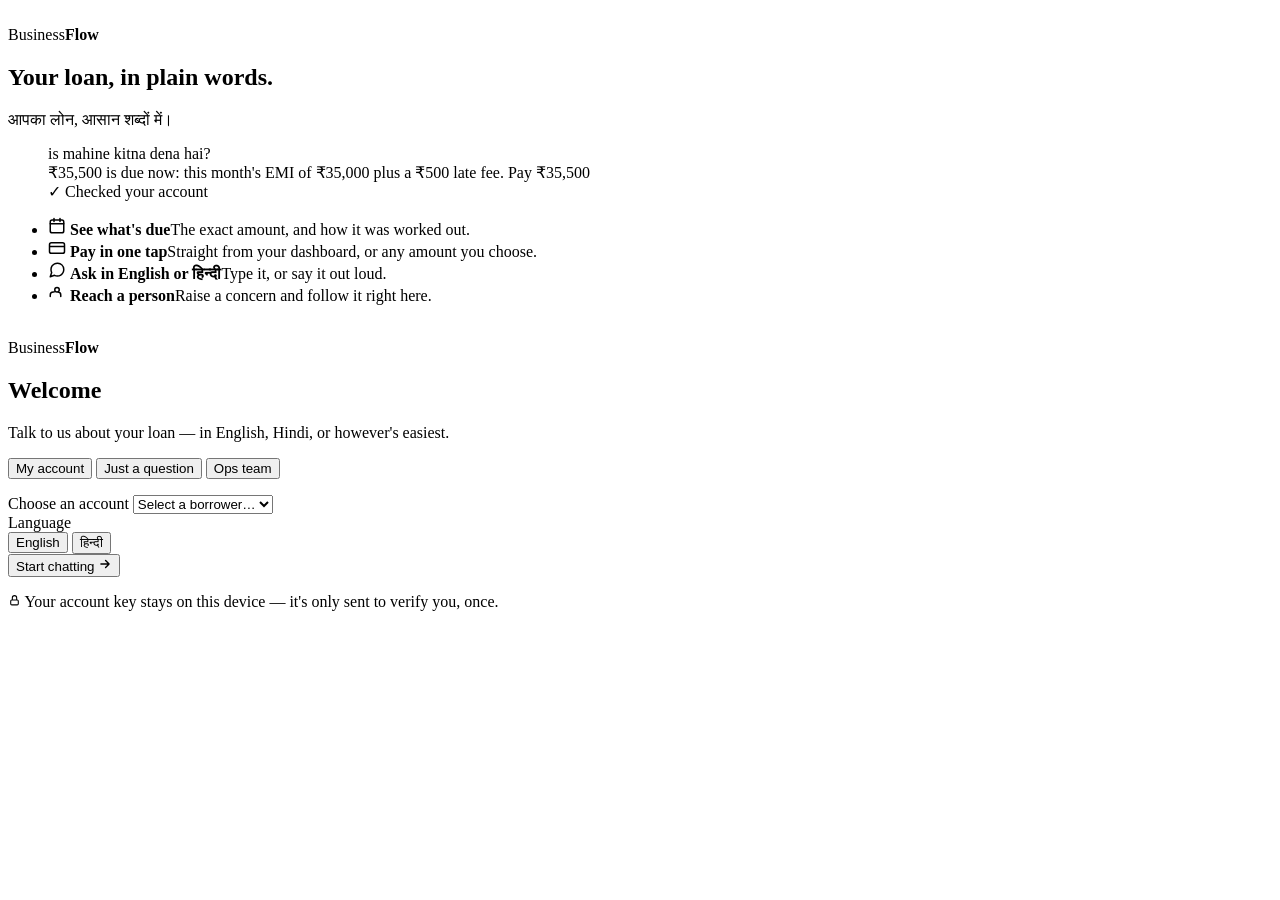
==== src/businessflow/channels/static/index.html @ 6a099b98 "Borrowers can answer our messages; team drafts never use our internal words - Reply under a message " ====
<!doctype html>
<html lang="en">
<head>
<meta charset="utf-8" />
<meta name="viewport" content="width=device-width, initial-scale=1" />
<title>BusinessFlow · Your loan, in plain words</title>
<meta name="description" content="BusinessFlow: see what your loan needs, pay in one tap, and ask in English or Hindi." />
<meta name="theme-color" content="#005da8" />
<link rel="icon" type="image/svg+xml" href="/static/brand-mark.svg" />
<link rel="preconnect" href="https://fonts.googleapis.com" />
<link rel="preconnect" href="https://fonts.gstatic.com" crossorigin />
<link href="https://fonts.googleapis.com/css2?family=Inter:wght@400;500;600;700;800&family=Inter+Tight:wght@600;700;800&display=swap" rel="stylesheet" />
<link rel="stylesheet" href="/static/styles.css?v=21" />
</head>
<body>

<div id="start-screen" class="start-screen">
  <aside class="start-aside">
    <div class="brand on-dark">
      <img class="brand-mark" src="/static/brand-mark.svg" alt="" />
      <div class="brand-name">Business<b class="brand-accent">Flow</b></div>
    </div>
    <div class="start-aside-body">
      <h1 class="start-headline">Your loan, in plain words.</h1>
      <p class="start-headline-hi" lang="hi">आपका लोन, आसान शब्दों में।</p>

      <!-- An illustration of the real product, not a promise: a borrower asks the way people
           actually type, the assistant answers with the same "due now" figure the dashboard shows,
           and offers the one-tap payment. Decorative, so hidden from screen readers. -->
      <figure class="start-demo" aria-hidden="true">
        <div class="demo-bubble demo-user">is mahine kitna dena hai?</div>
        <div class="demo-typing"><span></span><span></span><span></span></div>
        <div class="demo-bubble demo-bot">
          ₹35,500 is due now: this month's EMI of ₹35,000 plus a ₹500 late fee.
          <span class="demo-pay">Pay ₹35,500</span>
        </div>
        <div class="demo-chip">✓ Checked your account</div>
      </figure>

      <ul class="start-points">
        <li>
          <span class="start-point-icon"><svg width="18" height="18" viewBox="0 0 24 24" fill="none"><rect x="3" y="4" width="18" height="17" rx="2.5" stroke="currentColor" stroke-width="2"/><path d="M3 9h18M8 2v4M16 2v4" stroke="currentColor" stroke-width="2" stroke-linecap="round"/></svg></span>
          <span><b>See what's due</b>The exact amount, and how it was worked out.</span>
        </li>
        <li>
          <span class="start-point-icon"><svg width="18" height="18" viewBox="0 0 24 24" fill="none"><rect x="2" y="5" width="20" height="14" rx="2.5" stroke="currentColor" stroke-width="2"/><path d="M2 10h20" stroke="currentColor" stroke-width="2"/></svg></span>
          <span><b>Pay in one tap</b>Straight from your dashboard, or any amount you choose.</span>
        </li>
        <li>
          <span class="start-point-icon"><svg width="18" height="18" viewBox="0 0 24 24" fill="none"><path d="M21 11.5a8.38 8.38 0 0 1-.9 3.8 8.5 8.5 0 0 1-7.6 4.7 8.38 8.38 0 0 1-3.8-.9L3 21l1.9-5.7a8.38 8.38 0 0 1-.9-3.8 8.5 8.5 0 0 1 4.7-7.6 8.38 8.38 0 0 1 3.8-.9h.5a8.48 8.48 0 0 1 8 8v.5z" stroke="currentColor" stroke-width="2" stroke-linecap="round" stroke-linejoin="round"/></svg></span>
          <span><b>Ask in English or हिन्दी</b>Type it, or say it out loud.</span>
        </li>
        <li>
          <span class="start-point-icon"><svg width="18" height="18" viewBox="0 0 24 24" fill="none"><path d="M3 18v-2a4 4 0 0 1 4-4h1M17 18v-2a4 4 0 0 0-4-4h-1M12 12a3 3 0 1 0 0-6 3 3 0 0 0 0 6Z" stroke="currentColor" stroke-width="2" stroke-linecap="round" stroke-linejoin="round"/></svg></span>
          <span><b>Reach a person</b>Raise a concern and follow it right here.</span>
        </li>
      </ul>
    </div>
  </aside>

  <main class="start-main">
    <div class="start-card">
      <div class="brand start-card-brand">
        <img class="brand-mark" src="/static/brand-mark.svg" alt="" />
        <div class="brand-name">Business<b class="brand-accent">Flow</b></div>
      </div>
      <h2 class="start-title">Welcome</h2>
      <p class="start-tagline">Talk to us about your loan — in English, Hindi, or however's easiest.</p>

      <div class="start-tabs">
        <button class="start-tab active" data-mode="verified">My account</button>
        <button class="start-tab" data-mode="anonymous">Just a question</button>
        <button class="start-tab" data-mode="ops">Ops team</button>
      </div>
      <p class="start-mode-hint" id="start-mode-hint"></p>

      <form id="start-form" autocomplete="off">
        <div id="verified-fields">
          <label class="field-label" for="start-account-picker">Choose an account</label>
          <select id="start-account-picker">
            <option value="" selected disabled>Select a borrower…</option>
          </select>
        </div>

        <div id="lang-field">
          <label class="field-label">Language</label>
          <div class="lang-toggle">
            <button type="button" class="lang-btn active" data-lang="en">English</button>
            <button type="button" class="lang-btn" data-lang="hi">हिन्दी</button>
          </div>
        </div>

        <button type="submit" id="start-submit-btn" class="start-submit">
          Start chatting
          <svg width="14" height="14" viewBox="0 0 24 24" fill="none"><path d="M5 12h14M13 6l6 6-6 6" stroke="currentColor" stroke-width="2.4" stroke-linecap="round" stroke-linejoin="round"/></svg>
        </button>
        <p id="start-error" class="start-error" hidden></p>
      </form>
      <p class="start-hint">
        <svg width="13" height="13" viewBox="0 0 24 24" fill="none"><rect x="5" y="11" width="14" height="9" rx="2" stroke="currentColor" stroke-width="2"/><path d="M8 11V7a4 4 0 1 1 8 0v4" stroke="currentColor" stroke-width="2"/></svg>
        Your account key stays on this device — it's only sent to verify you, once.
      </p>
    </div>
  </main>
</div>

<div id="dashboard-screen" class="dashboard-screen" hidden>
  <header class="dash-header">
    <div class="brand small">
      <img class="brand-mark" src="/static/brand-mark.svg" alt="" />
      <div class="brand-name">Business<b class="brand-accent">Flow</b></div>
    </div>
    <div class="dash-header-right">
      <span class="account-chip" id="dash-account-chip"></span>
      <button class="icon-btn" id="dash-refresh-btn" title="Refresh" aria-label="Refresh">
        <svg width="15" height="15" viewBox="0 0 24 24" fill="none"><path d="M20.5 12a8.5 8.5 0 1 1-2.5-6l2.5 2.5" stroke="currentColor" stroke-width="2" stroke-linecap="round" stroke-linejoin="round"/><path d="M20.5 3.5v5h-5" stroke="currentColor" stroke-width="2" stroke-linecap="round" stroke-linejoin="round"/></svg>
      </button>
      <button class="ghost-btn" id="dash-restart-btn" title="Start over">
        <svg width="15" height="15" viewBox="0 0 24 24" fill="none"><path d="M15 3h4a2 2 0 0 1 2 2v14a2 2 0 0 1-2 2h-4M10 17l5-5-5-5M15 12H3" stroke="currentColor" stroke-width="2" stroke-linecap="round" stroke-linejoin="round"/></svg>
        <span>Sign out</span>
      </button>
    </div>
  </header>

  <main class="dash-content" id="dash-content">
    <div class="dash-loading" id="dash-loading">
      <div class="spinner"></div>
      <p>Loading your account…</p>
    </div>

    <div class="dash-error" id="dash-error" hidden>
      <p id="dash-error-text"></p>
      <button class="btn-retry" id="dash-retry-btn">Try again</button>
    </div>

    <div class="dash-body" id="dash-body" hidden>
      <section class="dash-greeting">
        <div class="hero-avatar" id="dash-avatar"></div>
        <div class="hero-identity-text">
          <p class="eyebrow">Your account</p>
          <h1 id="dash-borrower-name"></h1>
          <p id="dash-business-name"></p>
        </div>
      </section>

      <section class="due-card" id="due-card" aria-live="polite" hidden></section>

      <section class="attention" id="attention-section" hidden>
        <h2 class="dash-section-title">Needs your attention</h2>
        <div class="dash-warnings" id="dash-warnings"></div>
        <div class="action-result" id="warnings-action-result" hidden></div>
      </section>

      <div class="dash-grid">
        <section class="panel dash-hero">
          <div class="panel-head">
            <h2 class="dash-section-title">Your loan</h2>
          </div>
          <div class="hero-main">
            <div class="hero-ring-card">
              <div class="ring-stack" id="dash-ring-stack"></div>
              <div class="ring-caption">
                <div class="ring-caption-value" id="dash-ring-value"></div>
                <div class="ring-caption-label">months left of <span id="dash-tenure"></span></div>
              </div>
            </div>
            <div class="hero-stats" id="dash-hero-stats"></div>
          </div>
        </section>

        <section class="panel dash-actions-section">
          <div class="panel-head">
            <h2 class="dash-section-title">Quick actions</h2>
          </div>
          <div class="dash-actions">
            <div class="action-card">
              <button type="button" class="action-btn" id="action-help-btn" aria-expanded="false" aria-controls="help-form">
                <span class="action-btn-icon"><svg width="18" height="18" viewBox="0 0 24 24" fill="none"><path d="M21 12a9 9 0 1 1-18 0 9 9 0 0 1 18 0Z" stroke="currentColor" stroke-width="2"/><path d="M9.1 9a3 3 0 0 1 5.8 1c0 2-3 2.5-3 4.5M12 17.5h.01" stroke="currentColor" stroke-width="2" stroke-linecap="round" stroke-linejoin="round"/></svg></span>
                <span class="action-btn-text">
                  <span class="action-btn-label">Get help</span>
                  <span class="action-btn-sub">Already paid, something's wrong, or talk to a person</span>
                </span>
                <svg class="action-btn-chevron" width="16" height="16" viewBox="0 0 24 24" fill="none"><path d="m9 6 6 6-6 6" stroke="currentColor" stroke-width="2.2" stroke-linecap="round" stroke-linejoin="round"/></svg>
              </button>
              <form class="action-form" id="help-form" hidden>
                <div class="help-choices" role="group" aria-label="What do you need?">
                  <button type="button" class="help-choice" data-help-choice="paid" aria-pressed="false">I've already paid</button>
                  <button type="button" class="help-choice" data-help-choice="wrong" aria-pressed="false">Something's wrong</button>
                  <button type="button" class="help-choice" data-help-choice="person" aria-pressed="false">Talk to a person</button>
                </div>
                <div class="help-fields" id="help-fields" hidden>
                  <label class="field-label" for="help-text" id="help-label"></label>
                  <textarea id="help-text" rows="2"></textarea>
                  <p class="help-hint" id="help-hint"></p>
                  <div class="action-form-row">
                    <button type="submit" class="btn-primary" id="help-submit-btn">Send to our team</button>
                    <button type="button" class="btn-cancel" id="help-cancel-btn">Cancel</button>
                  </div>
                </div>
              </form>
              <div class="action-result" id="help-result" hidden></div>
            </div>


            <div class="action-card">
              <button type="button" class="action-btn" id="action-payment-btn">
                <span class="action-btn-icon"><svg width="18" height="18" viewBox="0 0 24 24" fill="none"><rect x="2" y="5" width="20" height="14" rx="2.5" stroke="currentColor" stroke-width="2"/><path d="M2 10h20" stroke="currentColor" stroke-width="2"/></svg></span>
                <span class="action-btn-text">
                  <span class="action-btn-label">Pay a different amount</span>
                  <span class="action-btn-sub">Choose how much to pay</span>
                </span>
                <svg class="action-btn-chevron" width="16" height="16" viewBox="0 0 24 24" fill="none"><path d="m9 6 6 6-6 6" stroke="currentColor" stroke-width="2.2" stroke-linecap="round" stroke-linejoin="round"/></svg>
              </button>
              <form class="action-form" id="payment-form" hidden>
                <label class="field-label" for="payment-amount">Amount (₹)</label>
                <input id="payment-amount" type="number" min="1" step="0.01" placeholder="e.g. 5000" />
                <div class="action-form-row">
                  <button type="submit" class="btn-primary" id="payment-submit-btn">Continue to pay</button>
                  <button type="button" class="btn-cancel" id="payment-cancel-btn">Cancel</button>
                </div>
              </form>
              <div class="action-result" id="payment-result" hidden></div>
            </div>
          </div>
        </section>
      </div>

      <div class="dash-grid dash-grid-split">
        <section class="panel">
          <div class="panel-head">
            <h2 class="dash-section-title">Payment timeline</h2>
            <span class="panel-legend">
              <span><i class="dtl-dot paid-on-time"></i>Paid</span>
              <span><i class="dtl-dot overdue"></i>Overdue</span>
              <span><i class="dtl-dot upcoming"></i>Scheduled</span>
            </span>
          </div>
          <div class="dash-timeline" id="dash-timeline"></div>
          <button type="button" class="panel-more" id="timeline-toggle-btn" aria-expanded="false" aria-controls="dash-timeline" hidden></button>
        </section>

        <div class="dash-stack">
          <section class="panel" id="requests-panel">
            <div class="panel-head">
              <h2 class="dash-section-title">Requests &amp; messages</h2>
            </div>
            <p class="dash-section-sub">What you've asked us, our replies, and everything else we've sent you, whether or not you use Telegram.</p>
            <div class="dash-escalations" id="dash-escalations"></div>
            <div class="dash-messages" id="dash-messages"></div>
            <button type="button" class="panel-more" id="messages-toggle-btn" aria-expanded="false" aria-controls="dash-messages" hidden></button>
          </section>

          <section class="panel">
            <div class="panel-head">
              <h2 class="dash-section-title">Documents</h2>
            </div>
            <div class="dash-documents" id="dash-documents"></div>
          </section>
        </div>
      </div>
    </div>
  </main>

  <button type="button" class="dash-chat-fab" id="dash-chat-btn">
    <svg width="17" height="17" viewBox="0 0 24 24" fill="none"><path d="M21 11.5a8.38 8.38 0 0 1-.9 3.8 8.5 8.5 0 0 1-7.6 4.7 8.38 8.38 0 0 1-3.8-.9L3 21l1.9-5.7a8.38 8.38 0 0 1-.9-3.8 8.5 8.5 0 0 1 4.7-7.6 8.38 8.38 0 0 1 3.8-.9h.5a8.48 8.48 0 0 1 8 8v.5z" stroke="currentColor" stroke-width="2" stroke-linecap="round" stroke-linejoin="round"/></svg>
    Chat with us
  </button>
</div>

<div id="chat-screen" class="chat-screen" hidden>
  <header class="chat-header">
    <div class="chat-header-left">
      <button class="icon-btn" id="chat-back-btn" title="Close chat" aria-label="Close chat" hidden>
        <svg width="15" height="15" viewBox="0 0 24 24" fill="none"><path d="M18 6 6 18M6 6l12 12" stroke="currentColor" stroke-width="2.2" stroke-linecap="round"/></svg>
      </button>
      <div class="brand small">
        <img class="brand-mark" src="/static/brand-mark.svg" alt="" />
        <div class="brand-text">
          <div class="brand-name">Business<b class="brand-accent">Flow</b></div>
          <div class="brand-sub">Loan assistant</div>
        </div>
      </div>
    </div>
    <div class="chat-header-right">
      <span class="account-chip" id="account-chip" hidden></span>
      <button class="icon-btn" id="restart-btn" title="Start over" aria-label="Start over">
        <svg width="15" height="15" viewBox="0 0 24 24" fill="none"><path d="M3.5 12a8.5 8.5 0 1 0 2.5-6L3.5 8.5" stroke="currentColor" stroke-width="2" stroke-linecap="round" stroke-linejoin="round"/><path d="M3.5 3.5v5h5" stroke="currentColor" stroke-width="2" stroke-linecap="round" stroke-linejoin="round"/></svg>
      </button>
    </div>
  </header>

  <div id="tone-bar" class="tone-bar">
    <button type="button" id="abilities-btn" class="tone-btn">What can you help with?</button>
    <button type="button" id="tone-btn" class="tone-btn" aria-pressed="false" hidden>Naturalise tone</button>
    <span id="tone-note" class="tone-note" role="status" aria-live="polite"></span>
  </div>

  <main id="message-list" class="message-list"></main>

  <div class="composer-wrap">
    <form id="message-form" class="message-form" autocomplete="off">
      <button type="button" id="mic-btn" class="mic-btn" title="Record a voice message" aria-label="Record voice message">
        <svg width="17" height="17" viewBox="0 0 24 24" fill="none"><path d="M12 15a3 3 0 0 0 3-3V6a3 3 0 0 0-6 0v6a3 3 0 0 0 3 3Z" stroke="currentColor" stroke-width="2" stroke-linecap="round" stroke-linejoin="round"/><path d="M19 11a7 7 0 0 1-14 0M12 18v3" stroke="currentColor" stroke-width="2" stroke-linecap="round" stroke-linejoin="round"/></svg>
      </button>
      <div id="recording-indicator" class="recording-indicator" hidden>
        <span class="rec-dot"></span>
        <span id="recording-timer">0:00</span>
        <span class="recording-hint">Tap the mic to stop</span>
      </div>
      <input id="message-input" type="text" placeholder="Type your message…" autocomplete="off" />
      <button type="submit" id="send-btn" class="send-btn" aria-label="Send">
        <svg width="18" height="18" viewBox="0 0 24 24" fill="none"><path d="M4 12h16M13 5l7 7-7 7" stroke="currentColor" stroke-width="2.2" stroke-linecap="round" stroke-linejoin="round"/></svg>
      </button>
    </form>
  </div>
</div>

<script src="/static/naturalvoice.js?v=2"></script>
<script src="/static/richtext.js?v=3"></script>
<script src="/static/app.js?v=17"></script>
</body>
</html>
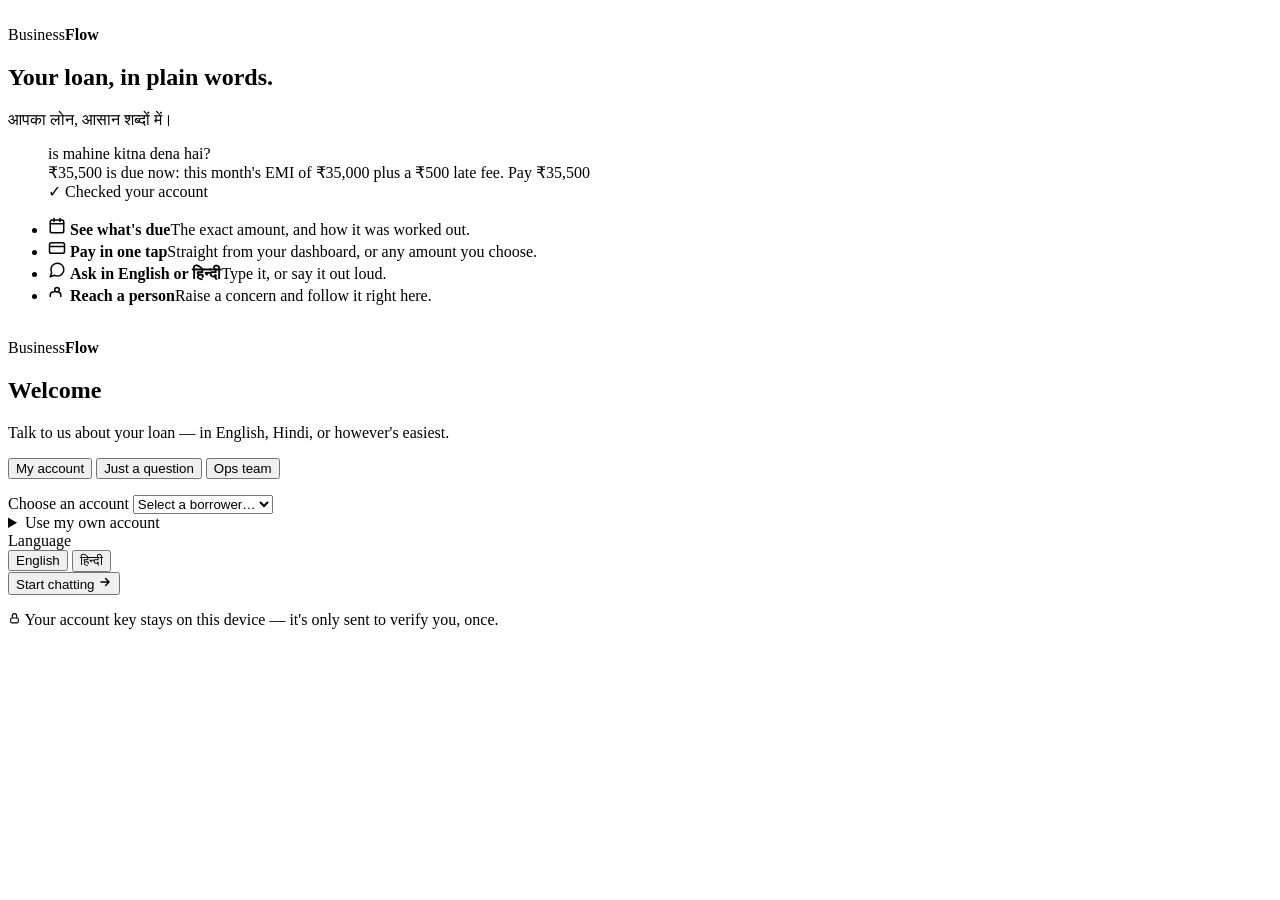
==== commit 568153f7: "Web: sign in with your own account, and switch between several loans The web sign-in only offered th" ====
--- a/src/businessflow/channels/static/index.html
+++ b/src/businessflow/channels/static/index.html
@@ -10,7 +10,7 @@
 <link rel="preconnect" href="https://fonts.googleapis.com" />
 <link rel="preconnect" href="https://fonts.gstatic.com" crossorigin />
 <link href="https://fonts.googleapis.com/css2?family=Inter:wght@400;500;600;700;800&family=Inter+Tight:wght@600;700;800&display=swap" rel="stylesheet" />
-<link rel="stylesheet" href="/static/styles.css?v=21" />
+<link rel="stylesheet" href="/static/styles.css?v=22" />
 </head>
 <body>
 
@@ -80,6 +80,13 @@
           <select id="start-account-picker">
             <option value="" selected disabled>Select a borrower…</option>
           </select>
+          <details class="own-account" id="own-account">
+            <summary>Use my own account</summary>
+            <div class="own-account-fields">
+              <input id="own-account-id" type="text" placeholder="Account ID, e.g. BF-1011" autocomplete="off" />
+              <input id="own-access-key" type="password" inputmode="numeric" maxlength="6" placeholder="6-digit access key" autocomplete="off" />
+            </div>
+          </details>
         </div>
 
         <div id="lang-field">
@@ -140,6 +147,18 @@
           <p class="eyebrow">Your account</p>
           <h1 id="dash-borrower-name"></h1>
           <p id="dash-business-name"></p>
+        </div>
+        <div class="loan-switch" id="loan-switch">
+          <select id="loan-switch-select" aria-label="Switch loan"></select>
+          <details class="add-loan">
+            <summary>+ Add another loan</summary>
+            <form id="add-loan-form" class="add-loan-form">
+              <input id="add-loan-id" type="text" placeholder="Account ID" autocomplete="off" required />
+              <input id="add-loan-key" type="password" inputmode="numeric" maxlength="6" placeholder="Access key" autocomplete="off" required />
+              <button type="submit" class="btn-primary">Add</button>
+              <p class="case-note-error" id="add-loan-error" hidden></p>
+            </form>
+          </details>
         </div>
       </section>
 
@@ -317,6 +336,6 @@
 
 <script src="/static/naturalvoice.js?v=2"></script>
 <script src="/static/richtext.js?v=3"></script>
-<script src="/static/app.js?v=17"></script>
+<script src="/static/app.js?v=18"></script>
 </body>
 </html>
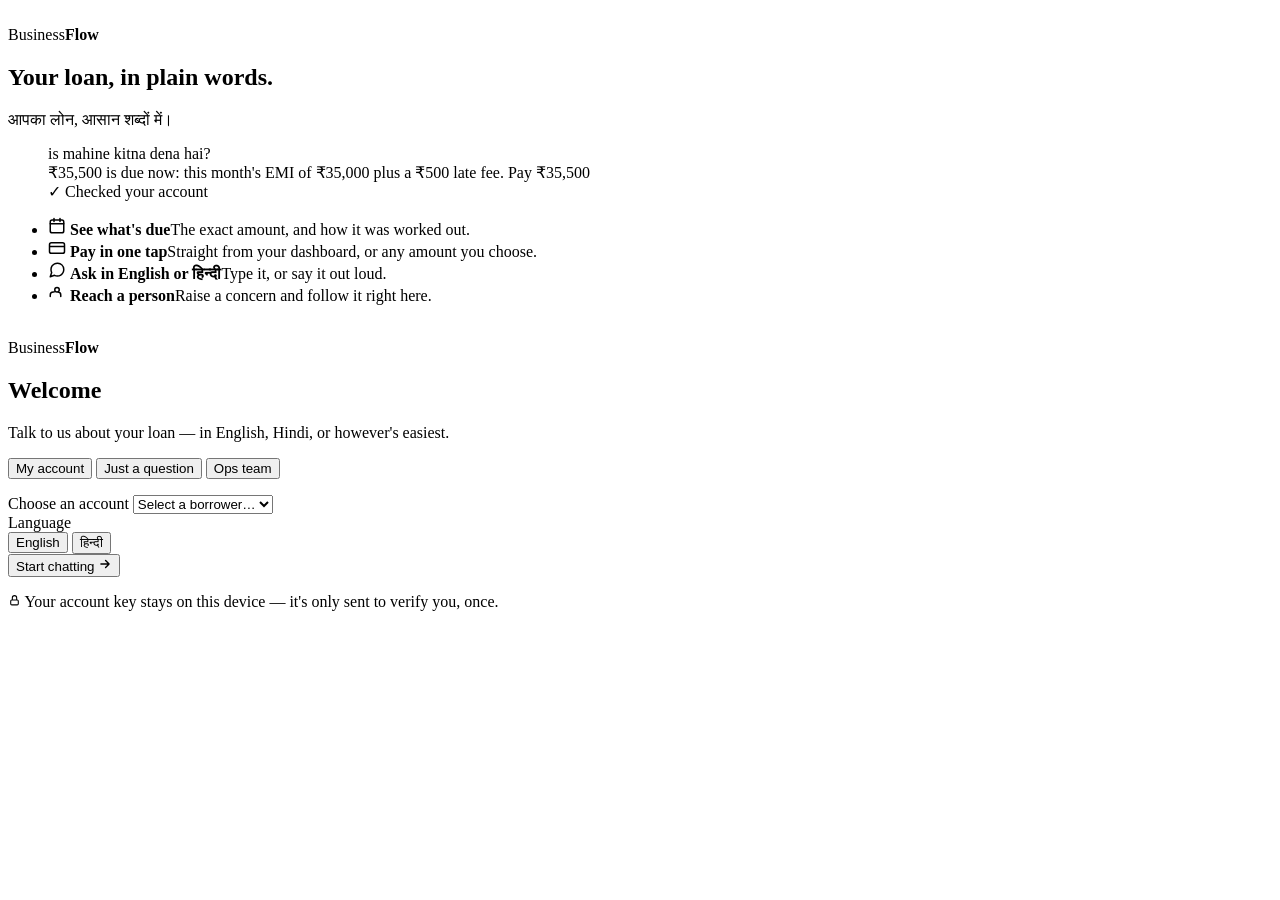
==== commit 84ecb6bb: "Merge pull request #34 from devangmishra1424/feat/message-replies Borrowers can answer our messages;" ====
--- a/src/businessflow/channels/static/index.html
+++ b/src/businessflow/channels/static/index.html
@@ -10,7 +10,7 @@
 <link rel="preconnect" href="https://fonts.googleapis.com" />
 <link rel="preconnect" href="https://fonts.gstatic.com" crossorigin />
 <link href="https://fonts.googleapis.com/css2?family=Inter:wght@400;500;600;700;800&family=Inter+Tight:wght@600;700;800&display=swap" rel="stylesheet" />
-<link rel="stylesheet" href="/static/styles.css?v=22" />
+<link rel="stylesheet" href="/static/styles.css?v=21" />
 </head>
 <body>
 
@@ -80,13 +80,6 @@
           <select id="start-account-picker">
             <option value="" selected disabled>Select a borrower…</option>
           </select>
-          <details class="own-account" id="own-account">
-            <summary>Use my own account</summary>
-            <div class="own-account-fields">
-              <input id="own-account-id" type="text" placeholder="Account ID, e.g. BF-1011" autocomplete="off" />
-              <input id="own-access-key" type="password" inputmode="numeric" maxlength="6" placeholder="6-digit access key" autocomplete="off" />
-            </div>
-          </details>
         </div>
 
         <div id="lang-field">
@@ -147,18 +140,6 @@
           <p class="eyebrow">Your account</p>
           <h1 id="dash-borrower-name"></h1>
           <p id="dash-business-name"></p>
-        </div>
-        <div class="loan-switch" id="loan-switch">
-          <select id="loan-switch-select" aria-label="Switch loan"></select>
-          <details class="add-loan">
-            <summary>+ Add another loan</summary>
-            <form id="add-loan-form" class="add-loan-form">
-              <input id="add-loan-id" type="text" placeholder="Account ID" autocomplete="off" required />
-              <input id="add-loan-key" type="password" inputmode="numeric" maxlength="6" placeholder="Access key" autocomplete="off" required />
-              <button type="submit" class="btn-primary">Add</button>
-              <p class="case-note-error" id="add-loan-error" hidden></p>
-            </form>
-          </details>
         </div>
       </section>
 
@@ -336,6 +317,6 @@
 
 <script src="/static/naturalvoice.js?v=2"></script>
 <script src="/static/richtext.js?v=3"></script>
-<script src="/static/app.js?v=18"></script>
+<script src="/static/app.js?v=17"></script>
 </body>
 </html>
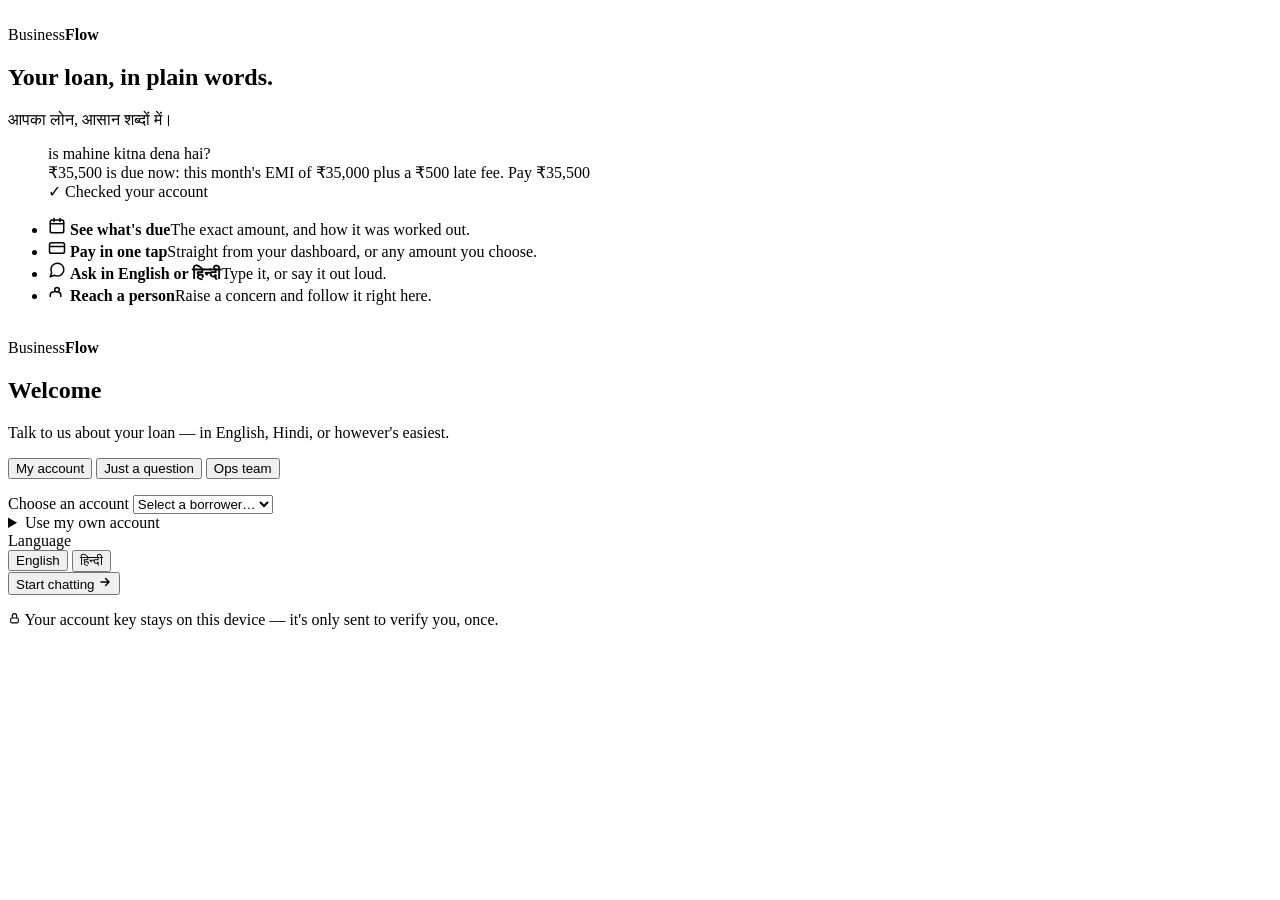
==== commit 46ba8e46: "Merge pull request #36 from devangmishra1424/feat/web-multi-loan Web: sign in with your own account," ====
--- a/src/businessflow/channels/static/index.html
+++ b/src/businessflow/channels/static/index.html
@@ -10,7 +10,7 @@
 <link rel="preconnect" href="https://fonts.googleapis.com" />
 <link rel="preconnect" href="https://fonts.gstatic.com" crossorigin />
 <link href="https://fonts.googleapis.com/css2?family=Inter:wght@400;500;600;700;800&family=Inter+Tight:wght@600;700;800&display=swap" rel="stylesheet" />
-<link rel="stylesheet" href="/static/styles.css?v=21" />
+<link rel="stylesheet" href="/static/styles.css?v=22" />
 </head>
 <body>
 
@@ -80,6 +80,13 @@
           <select id="start-account-picker">
             <option value="" selected disabled>Select a borrower…</option>
           </select>
+          <details class="own-account" id="own-account">
+            <summary>Use my own account</summary>
+            <div class="own-account-fields">
+              <input id="own-account-id" type="text" placeholder="Account ID, e.g. BF-1011" autocomplete="off" />
+              <input id="own-access-key" type="password" inputmode="numeric" maxlength="6" placeholder="6-digit access key" autocomplete="off" />
+            </div>
+          </details>
         </div>
 
         <div id="lang-field">
@@ -140,6 +147,18 @@
           <p class="eyebrow">Your account</p>
           <h1 id="dash-borrower-name"></h1>
           <p id="dash-business-name"></p>
+        </div>
+        <div class="loan-switch" id="loan-switch">
+          <select id="loan-switch-select" aria-label="Switch loan"></select>
+          <details class="add-loan">
+            <summary>+ Add another loan</summary>
+            <form id="add-loan-form" class="add-loan-form">
+              <input id="add-loan-id" type="text" placeholder="Account ID" autocomplete="off" required />
+              <input id="add-loan-key" type="password" inputmode="numeric" maxlength="6" placeholder="Access key" autocomplete="off" required />
+              <button type="submit" class="btn-primary">Add</button>
+              <p class="case-note-error" id="add-loan-error" hidden></p>
+            </form>
+          </details>
         </div>
       </section>
 
@@ -317,6 +336,6 @@
 
 <script src="/static/naturalvoice.js?v=2"></script>
 <script src="/static/richtext.js?v=3"></script>
-<script src="/static/app.js?v=17"></script>
+<script src="/static/app.js?v=18"></script>
 </body>
 </html>
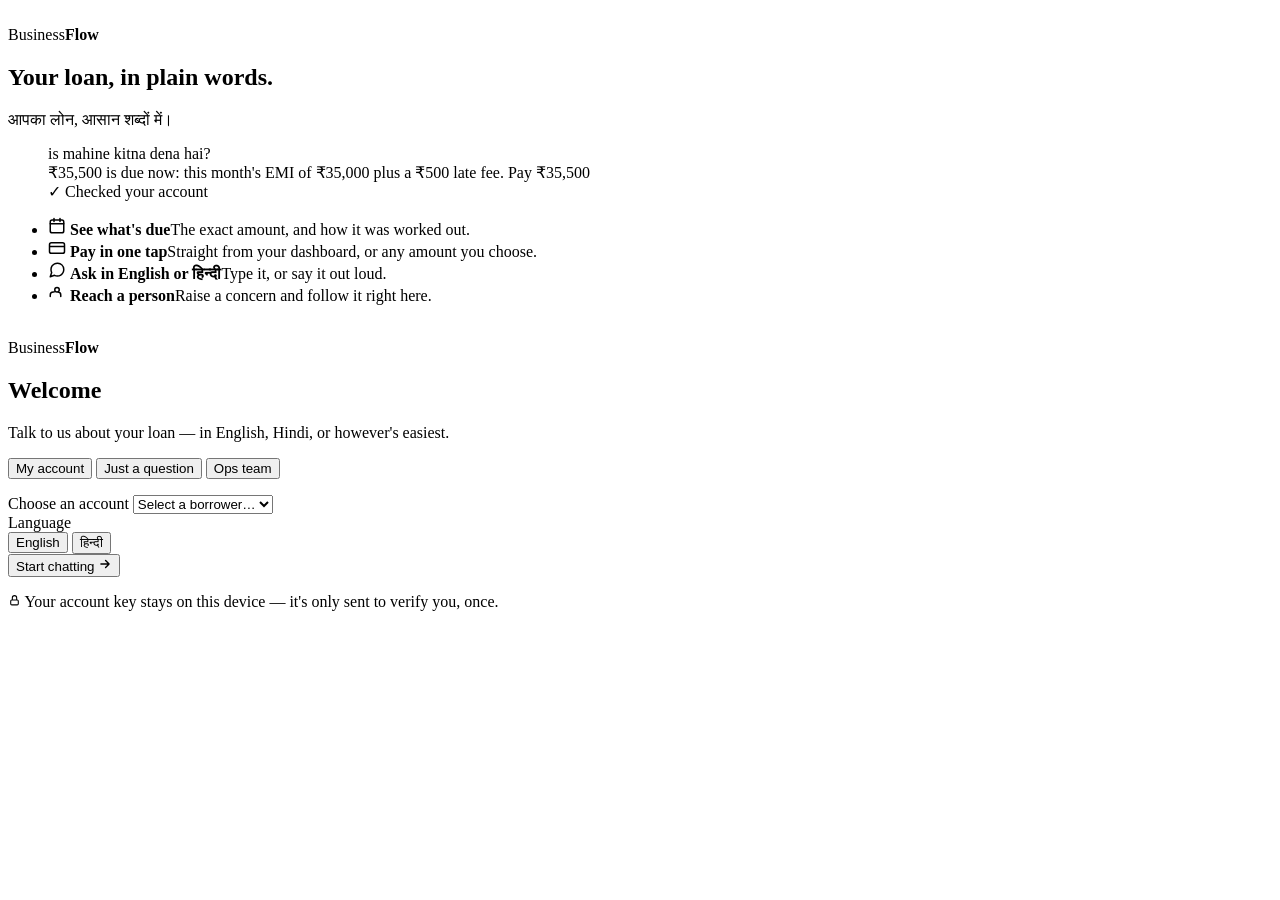
==== commit 0d311a5d: "Demo sign-in: every account listed and opened in one click, no key The account list comes from the s" ====
--- a/src/businessflow/channels/static/index.html
+++ b/src/businessflow/channels/static/index.html
@@ -10,7 +10,7 @@
 <link rel="preconnect" href="https://fonts.googleapis.com" />
 <link rel="preconnect" href="https://fonts.gstatic.com" crossorigin />
 <link href="https://fonts.googleapis.com/css2?family=Inter:wght@400;500;600;700;800&family=Inter+Tight:wght@600;700;800&display=swap" rel="stylesheet" />
-<link rel="stylesheet" href="/static/styles.css?v=22" />
+<link rel="stylesheet" href="/static/styles.css?v=23" />
 </head>
 <body>
 
@@ -80,13 +80,6 @@
           <select id="start-account-picker">
             <option value="" selected disabled>Select a borrower…</option>
           </select>
-          <details class="own-account" id="own-account">
-            <summary>Use my own account</summary>
-            <div class="own-account-fields">
-              <input id="own-account-id" type="text" placeholder="Account ID, e.g. BF-1011" autocomplete="off" />
-              <input id="own-access-key" type="password" inputmode="numeric" maxlength="6" placeholder="6-digit access key" autocomplete="off" />
-            </div>
-          </details>
         </div>
 
         <div id="lang-field">
@@ -149,16 +142,7 @@
           <p id="dash-business-name"></p>
         </div>
         <div class="loan-switch" id="loan-switch">
-          <select id="loan-switch-select" aria-label="Switch loan"></select>
-          <details class="add-loan">
-            <summary>+ Add another loan</summary>
-            <form id="add-loan-form" class="add-loan-form">
-              <input id="add-loan-id" type="text" placeholder="Account ID" autocomplete="off" required />
-              <input id="add-loan-key" type="password" inputmode="numeric" maxlength="6" placeholder="Access key" autocomplete="off" required />
-              <button type="submit" class="btn-primary">Add</button>
-              <p class="case-note-error" id="add-loan-error" hidden></p>
-            </form>
-          </details>
+          <select id="loan-switch-select" aria-label="Switch to another account"></select>
         </div>
       </section>
 
@@ -336,6 +320,6 @@
 
 <script src="/static/naturalvoice.js?v=2"></script>
 <script src="/static/richtext.js?v=3"></script>
-<script src="/static/app.js?v=18"></script>
+<script src="/static/app.js?v=19"></script>
 </body>
 </html>
